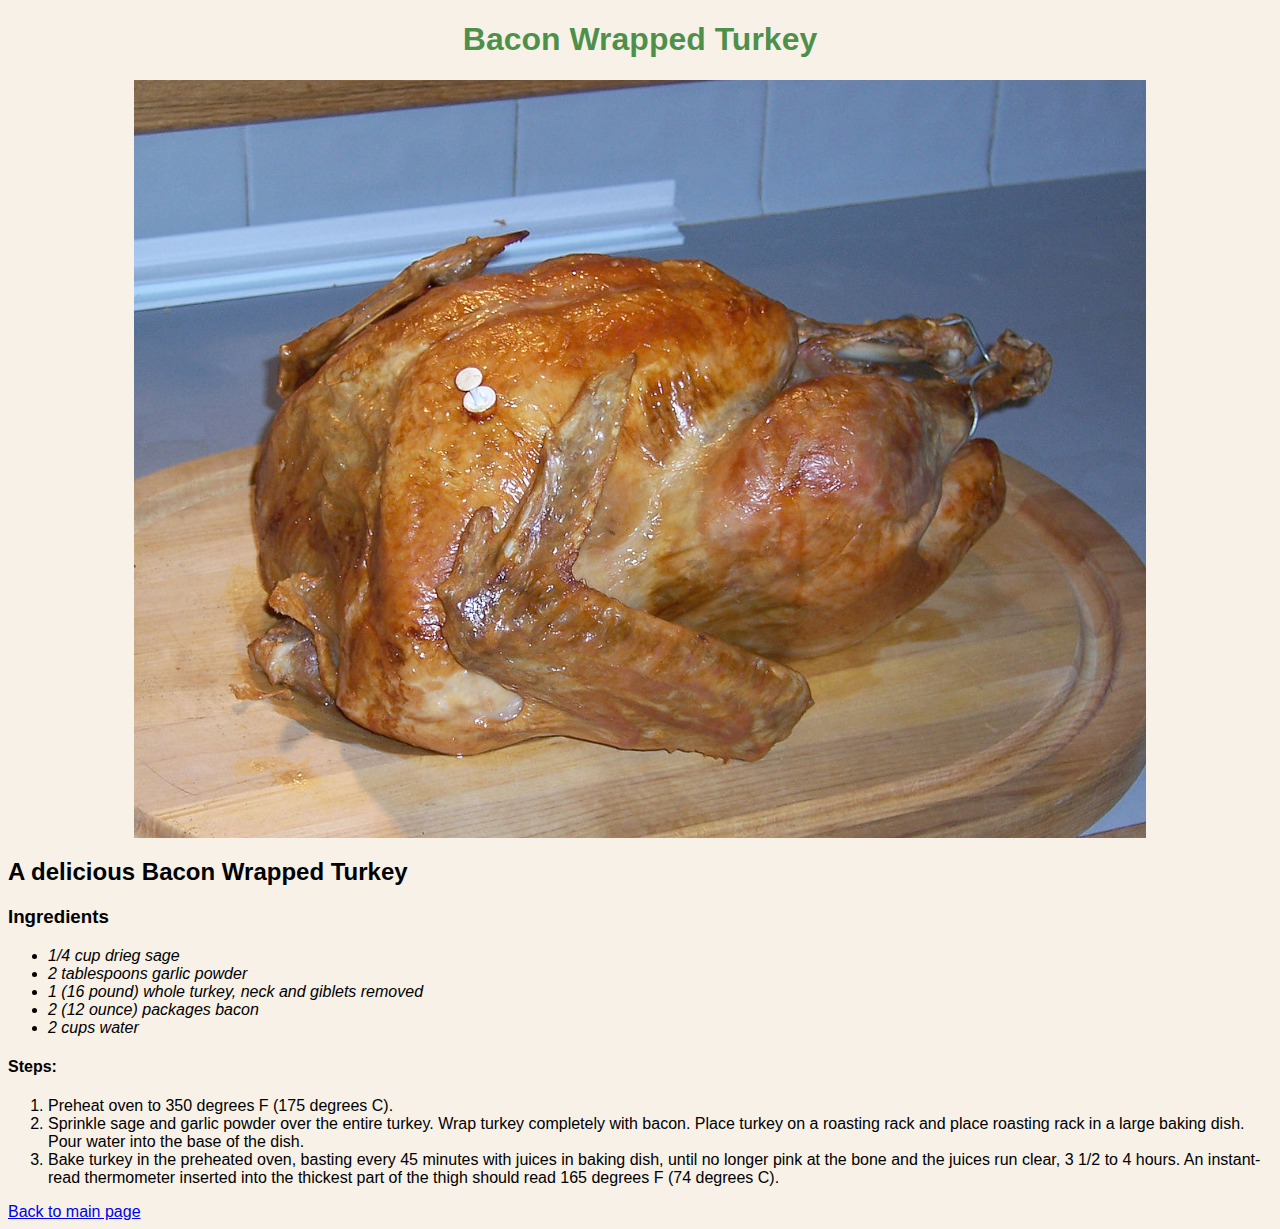
==== pages/bacon_wrapped_turkey.html @ 462af1a2 "Add CSS to odin-recipes." ====
<!DOCTYPE html>
<html lang="en">
<head>
    <meta charset="UTF-8">
    <meta http-equiv="X-UA-Compatible" content="IE=edge">
    <meta name="viewport" content="width=device-width, initial-scale=1.0">
    <title>Document</title>
    <link rel="stylesheet" href="../style.css">
</head>
<body>
    <h1>Bacon Wrapped Turkey</h1>
    <img src="../images/turkey.jpg" alt="A delicious turkey" width=720>
    <h2>A delicious Bacon Wrapped Turkey</h2>
    <h3>Ingredients</h3>
    <ul>
        <li>1/4 cup drieg sage</li>
        <li>2 tablespoons garlic powder</li>
        <li>1 (16 pound) whole turkey, neck and giblets removed</li>
        <li>2 (12 ounce) packages bacon</li>
        <li>2 cups water</li>
    </ul>
    <h4>Steps:</h4></h3>
    <ol>
        <li>Preheat oven to 350 degrees F (175 degrees C).</li>
        <li>Sprinkle sage and garlic powder over the entire turkey. Wrap turkey completely with bacon. Place turkey on a roasting rack and place roasting rack in a large baking dish. Pour water into the base of the dish.</li>
        <li>Bake turkey in the preheated oven, basting every 45 minutes with juices in baking dish, until no longer pink at the bone and the juices run clear, 3 1/2 to 4 hours. An instant-read thermometer inserted into the thickest part of the thigh should read 165 degrees F (74 degrees C).</li>
    </ol>
    <a href="../index.html">Back to main page</a>
</body>
</html>
---- style.css ----
body {
    font-family: Arial, Helvetica, sans-serif;
    background-color: rgb(247, 241, 232);
}

ul {
    font-style: italic;
}

img {
    display: block;
    margin-left: auto;
    margin-right: auto;
    width: 80%;
}

h1 {
    color: rgb(1, 100, 1, 0.7);
    text-align: center;
}
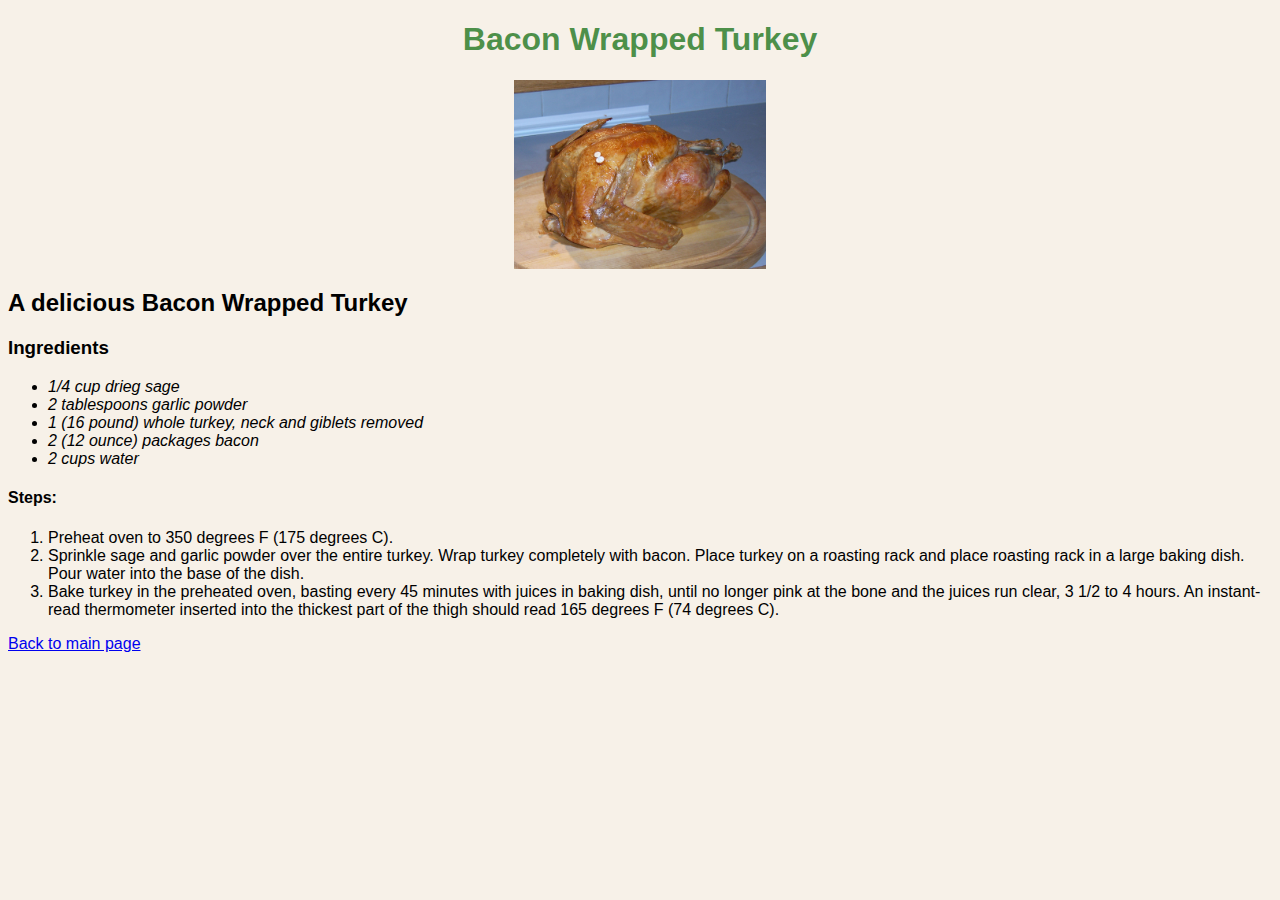
==== commit f0e2c726: "Fix img display" ====
--- a/pages/bacon_wrapped_turkey.html
+++ b/pages/bacon_wrapped_turkey.html
@@ -9,7 +9,7 @@
 </head>
 <body>
     <h1>Bacon Wrapped Turkey</h1>
-    <img src="../images/turkey.jpg" alt="A delicious turkey" width=720>
+    <img src="../images/turkey.jpg" alt="A delicious turkey" class="center">
     <h2>A delicious Bacon Wrapped Turkey</h2>
     <h3>Ingredients</h3>
     <ul>
--- a/style.css
+++ b/style.css
@@ -7,11 +7,11 @@
     font-style: italic;
 }
 
-img {
+.center {
     display: block;
     margin-left: auto;
     margin-right: auto;
-    width: 80%;
+    width: 20%;
 }
 
 h1 {
